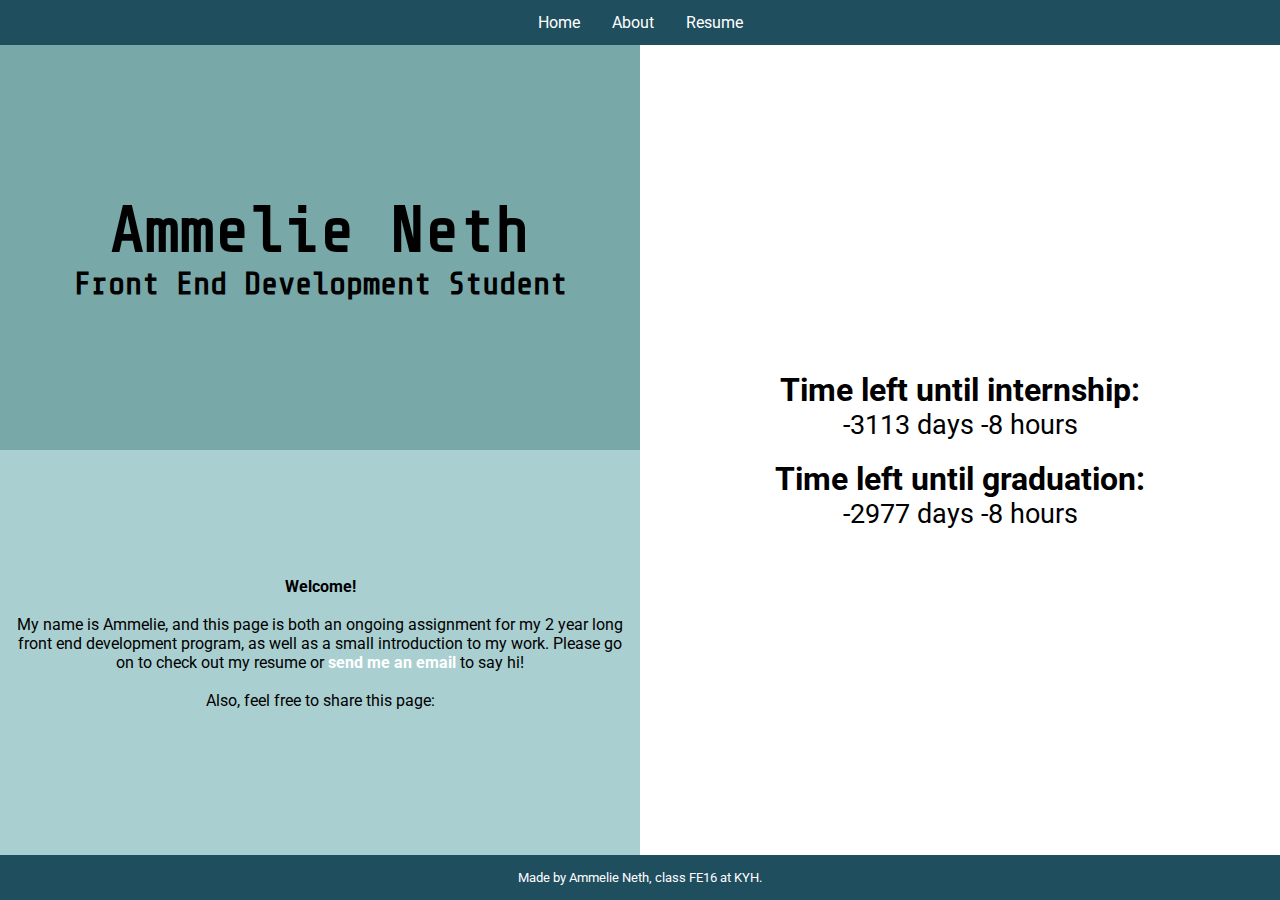
==== index.html @ e9c381c8 "First push" ====
<!DOCTYPE html>
<html>
  <head>
    <meta charset="utf-8">
    <meta name="viewport" content="width=device-width, initial-scale=1">
    <link rel="stylesheet" type="text/css" href="style.css" />
    <link href="https://fonts.googleapis.com/css?family=Roboto:300|Share+Tech+Mono&amp;subset=latin-ext" rel="stylesheet">
    <script type="text/javascript" src="scripts/countdown.js"></script>
    <title>Ammelie Neth, Front End Development Student</title>
  </head>
  <body>
    <nav>
      <div class="menu-item"><a href="index.html">Home</a></div>
      <div class="menu-item"><a href="about.html">About</a></div>
      <div class="menu-item"><a href="resume.html">Resume</a></div>
    </nav>

    <div class="wrapper">
      <div class="left">
        <header class="index-header bold-header">
          <h1>Ammelie Neth</h1>
          <h2>Front End Development Student</h2>
        </header>
        <article class="content index-content">
          <h3>Welcome!</h3><br />
          <p>
            My name is Ammelie, and this page is both an ongoing assignment for my 2 year long front end development program,
            as well as a small introduction to my work. Please go on to check out my resume or
            <a href="mailto:ammelieneth@student.kyh.se">send me an email</a> to say hi!
          </p>
          <br />
          <p>
            Also, feel free to share this page:
          </p>
          <br />
        <!-- Go to www.addthis.com/dashboard to customize your tools -->
        <div class="addthis_inline_share_toolbox"></div>
        </article>
      </div>

      <div class="right">
        <article class="countdown" id="countdown">
          <h2>Time left until internship:</h2>
          <p id="lia"></p>
          <br />
          <h2>Time left until graduation:</h2>
          <p id="graduation"></p>
        </article>
      </div>
    </div>

    <footer>
      <p>Made by Ammelie Neth, class FE16 at KYH.</p>
    </footer>

    <!-- Go to www.addthis.com/dashboard to customize your tools -->
    <script type="text/javascript" src="//s7.addthis.com/js/300/addthis_widget.js#pubid=ra-582c6299ab931f5a"></script>
  </body>
</html>
---- style.css ----
/************* ALL PAGES *************/

* {
	margin: 0;
	padding: 0;
	box-sizing: border-box;
	font-size: 1rem;
	text-align: center;
}

a {
	text-decoration: none;
	font-weight: bold;
	color: white;
}

li {
	list-style-type: none;
}

.wrapper {
	display: flex;
	flex-wrap: wrap;
}

.content {
	padding: 2rem;
}

.content a:hover {
	color: black;
}

@media all and (min-width: 650px) {
	.wrapper {
		height: 90vh;
	}
}


/************* FONT THINGS *************/

h1 {
	font-size: 4rem !important;
}

h2 {
	font-size: 2rem !important;
}

body {
	font-family: 'Roboto', sans-serif;
}

.bold-header {
	font-family: 'Share Tech Mono', sans-serif;
	padding: 1rem;
}

.countdown p {
	font-size: 1.7rem;
}



/************* BACKGROUND COLORS *************/

/* light background */
.index-content, .portrait, .trivia, .expand:hover {
	background-color: #aacfd0;
}

/* dark background */
.bold-header, .expand {
	background-color: #79a8a9;
}



/************* MENU & FOOTER *************/

nav, footer {
	display: flex;
	align-items: center;
	justify-content: center;
	height: 5vh;
	min-height: 1.7rem;
	background-color: #1f4e5f;
}

footer {
	padding: 1rem;
	position: fixed;
	width: 100vw;
	bottom: 0;
}

.menu-item {
	padding: 1rem;
}

.menu-item a {
	font-weight: normal;
}

.menu-item a:hover {
	font-size: 1.2rem;
}

footer p {
	font-size: 0.8rem;
	color: white;
}

@media all and (min-width: 650px) {

}



/************* INDEX *************/

.left, .right {
	width: 100vw;
}

.left > *, .right > * {
	padding: 1rem;
}

/* SHARE BUTTONS from https://simplesharingbuttons.com */
ul.share-buttons{
  list-style: none;
  padding: 0;
}

ul.share-buttons li{
  display: inline;
}

ul.share-buttons .sr-only {
  position: absolute;
  clip: rect(1px 1px 1px 1px);
  clip: rect(1px, 1px, 1px, 1px);
  padding: 0;
  border: 0;
  height: 1px;
  width: 1px;
  overflow: hidden;
}

@media all and (min-width: 650px) {
	.index-header, .index-content {
		display: flex;
		flex: 1;
		flex-direction: column;
		justify-content: center;
	}

	.left {
		display: flex;
		flex-direction: column;
		flex: 1;
	}

	.right {
		display: flex;
		align-items: center;
		flex: 1;
	}

	.countdown {
		flex: 1;
		padding: 2rem;
	}
}



/************* ABOUT *************/

.about-wrapper > * {
	width: 100vw;
}

.about-content *, .trivia * {
	text-align: left;
}

.about-content a {
	color: #79a8a9;
}

.portrait {
	padding: 1rem;
}

.portrait img {
	width: 200px;
	border-radius: 100%;
	height: auto;
	position: relative;
  top: 50%;
  transform: perspective(1px) translateY(-50%);
}

@media all and (min-width: 770px) {
	.about-wrapper {
		width: 100vw;
	}

	.about-header {
		display: flex;
		flex: 1;
		flex-direction: column;
		justify-content: center;
	}

	.portrait {
		width: 60vw;
	}

	.about-content {
		order: 1;
		width: 60vw;
	}

	.about-content * {
		width: auto;
	}

	.trivia {
		width: 40vw;
	}
}



/************* RESUME *************/
.resume-wrapper {
	display: flex;
	flex-wrap: wrap;
}

.resume-header {
	width: 100vw;
}

.resume-content {
	display: flex;
	justify-content: center;
	width: 100vw;
}

.narrow {
	padding: 2rem;
}

.narrow * {
	text-align: left;
}

.narrow li {
	list-style: disc;
}

.expand {
	display: flex;
	flex-direction: column;
	justify-content: space-between;
	padding: 0.5rem;
}

.location {
	margin-top: 0.5rem;
	text-align: right;
}

.description {
	display: none;
	padding: 0.5rem;
}

@media all and (min-width: 650px) {
.resume-header {
	 display: flex;
	 flex: 1;
	 flex-direction: column;
	 justify-content: center;
 }

 .narrow {
	 width: 60%;
 }
}
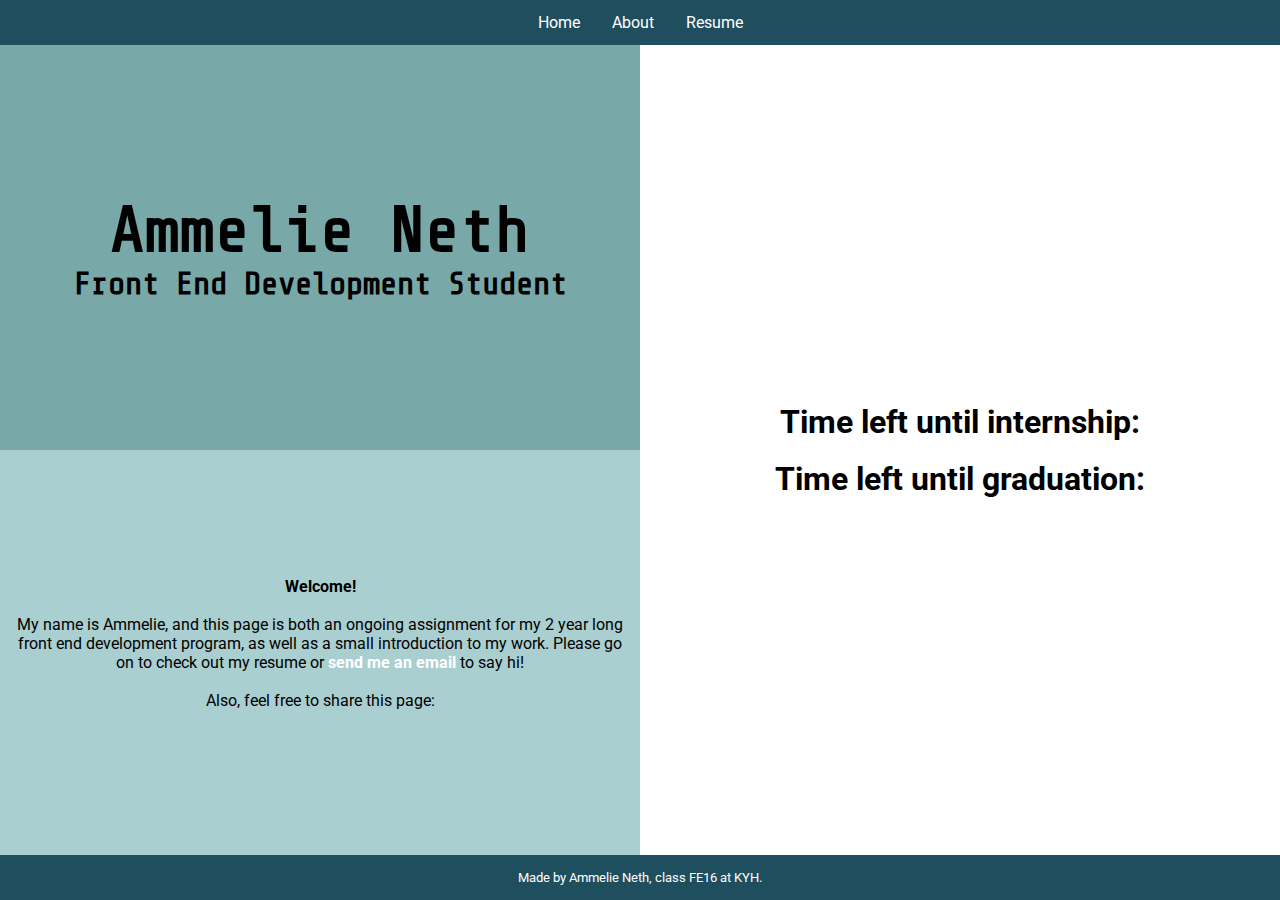
==== commit 33a22d5a: "jquery för expand" ====
--- a/index.html
+++ b/index.html
@@ -5,6 +5,7 @@
     <meta name="viewport" content="width=device-width, initial-scale=1">
     <link rel="stylesheet" type="text/css" href="style.css" />
     <link href="https://fonts.googleapis.com/css?family=Roboto:300|Share+Tech+Mono&amp;subset=latin-ext" rel="stylesheet">
+    <script src="https://code.jquery.com/jquery-3.1.1.min.js" integrity="sha256-hVVnYaiADRTO2PzUGmuLJr8BLUSjGIZsDYGmIJLv2b8=" crossorigin="anonymous"></script>
     <script type="text/javascript" src="scripts/countdown.js"></script>
     <title>Ammelie Neth, Front End Development Student</title>
   </head>
--- a/style.css
+++ b/style.css
@@ -66,7 +66,7 @@
 /************* BACKGROUND COLORS *************/
 
 /* light background */
-.index-content, .portrait, .trivia, .expand:hover {
+.index-content, .portrait, .trivia, .expand > header:hover, .description {
 	background-color: #aacfd0;
 }
 
@@ -268,6 +268,9 @@
 	display: flex;
 	flex-direction: column;
 	justify-content: space-between;
+}
+
+.expand > header {
 	padding: 0.5rem;
 }
 
@@ -278,7 +281,7 @@
 
 .description {
 	display: none;
-	padding: 0.5rem;
+	padding: 1rem;
 }
 
 @media all and (min-width: 650px) {
